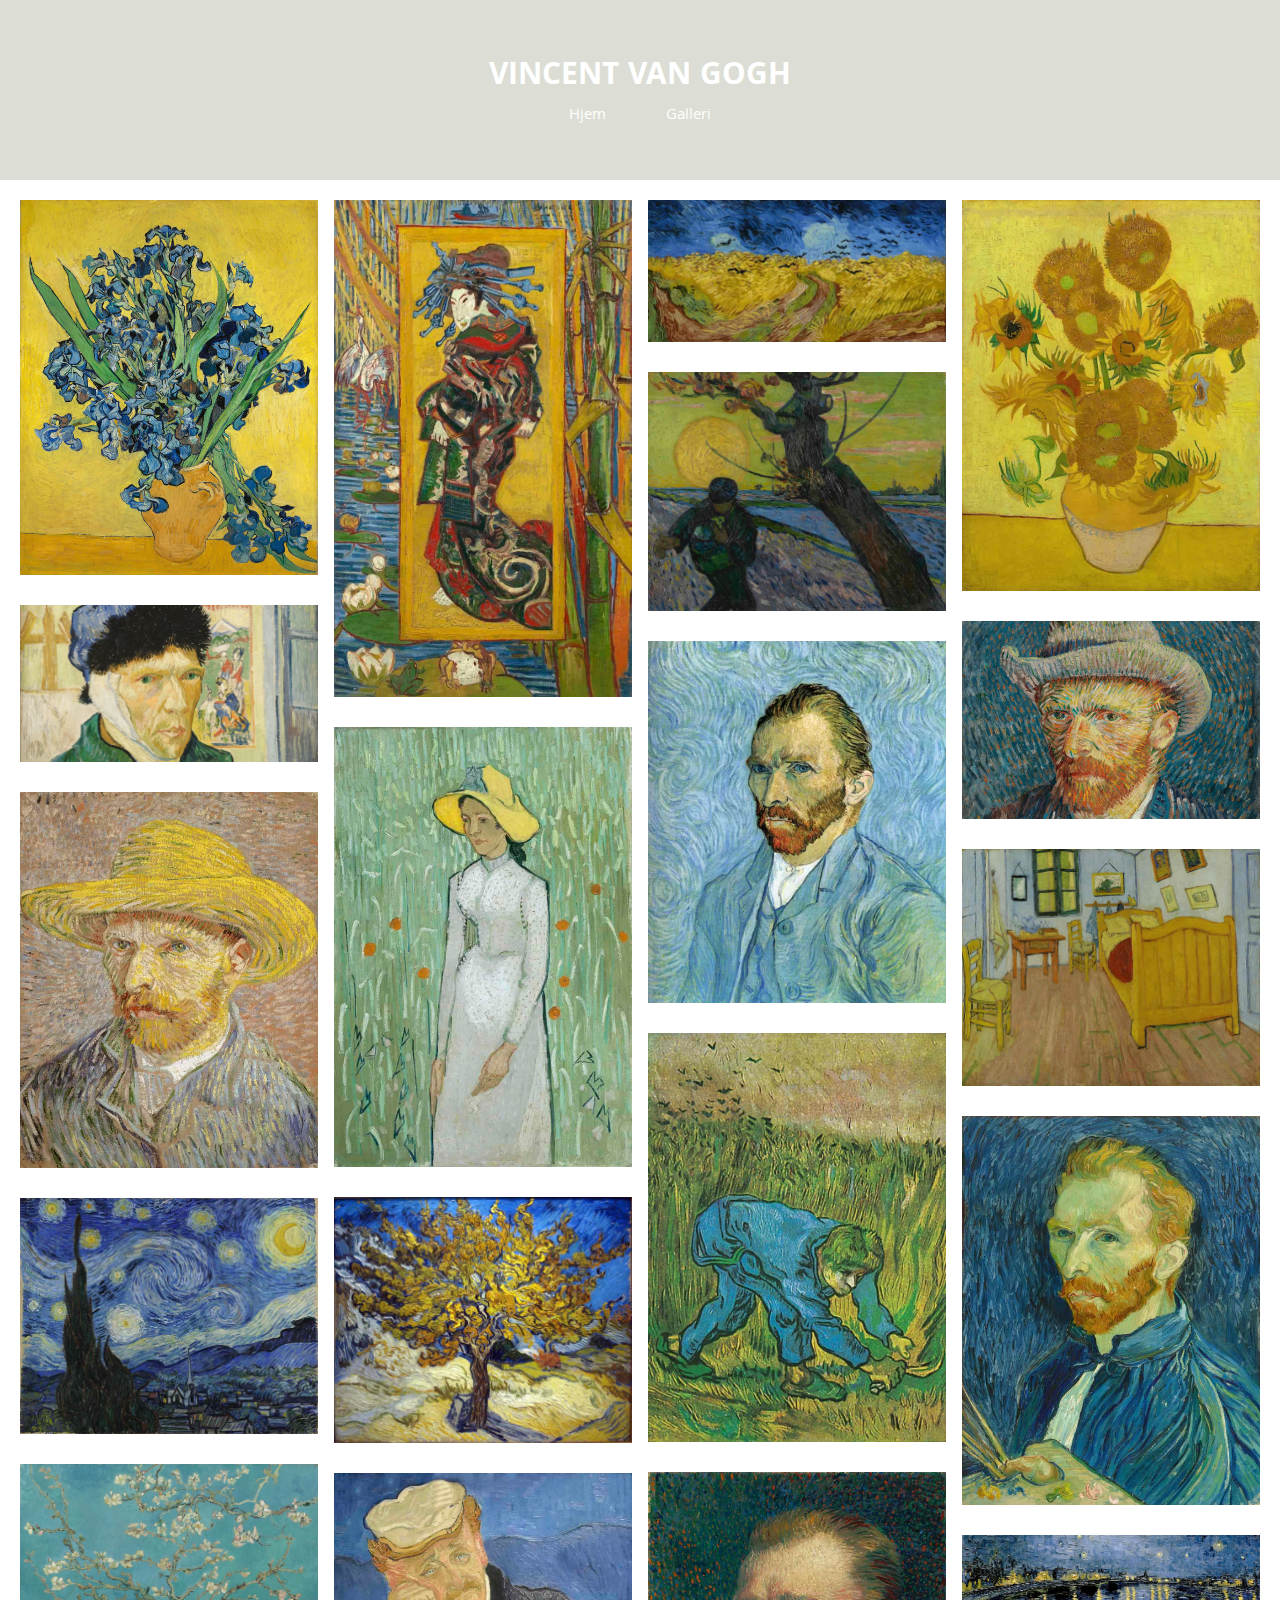
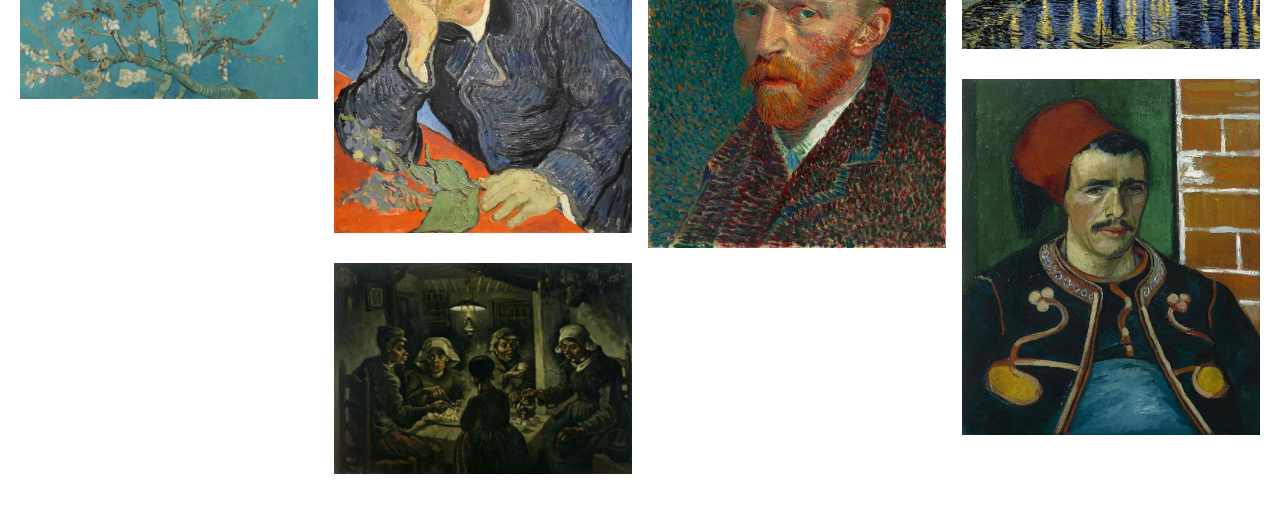
==== gallery.html @ 537558c0 "fikset gallery" ====
<!DOCTYPE html>
<html lang="en">
<head>
    <meta charset="UTF-8">
    <meta http-equiv="X-UA-Compatible" content="IE=edge">
    <meta name="viewport" content="width=device-width, initial-scale=1.0">
    <link rel="preconnect" href="https://fonts.googleapis.com">
    <link rel="preconnect" href="https://fonts.gstatic.com" crossorigin>
    <link href="https://fonts.googleapis.com/css2?family=Khula:wght@300;400;600;700;800&display=swap" rel="stylesheet">
    <link rel="stylesheet" href="./gallery.css">
    <title>Vincent Van Gogh</title>
</head>
<body>

    <header id="home">
        <nav>
            <h1>Vincent Van Gogh</h1>
            <ul class="menu">
                <li><a href="./index.html#intro-page">Hjem</a></li>
                <li><a href="#home">Galleri</a></li>
            </ul>
        </nav>
    </header>

    <section class="container">
        <div class="image">
            <h1>Iriser, 1889</h1>
            <img src="media/irises.jpeg">
        </div>
        <div class="image">
            <h1>Selvportrett med bandasjert øre, 1889</h1>
            <img src="media/missing-ear.jpeg">
        </div>
        <div class="image">
            <h1>Selvportrett, 1887</h1>
            <img src="media/self-portrait.jpg">
        </div>
        <div class="image">
            <h1>Stjernenatt, 1889</h1>
            <img src="media/starry-night.jpeg">
        </div>
        <div class="image">
            <h1>Mandelblomst, 1890</h1>
            <img src="media/blossom.jpeg">
        </div>
        <div class="image">
            <h1>En oiransk kurisane, 1887</h1>
            <img src="media/en-oiransk-kurtisane.jpg">
        </div>
        <div class="image">
            <h1>Jente i hvitt, 1890</h1>
            <img src="media/jente-i-hvitt.jpg">
        </div>
        <div class="image">
            <h1>Morbærtre, 1889</h1>
            <img src="media/morbærtre.jpg">
        </div>
        <div class="image">
            <h1>Paul Gachet, 1890</h1>
            <img src="media/paul-gachet.jpeg">
        </div>
        <div class="image">
            <h1>Potetspiserne, 1885</h1>
            <img src="media/potetspiserne.jpg">
        </div>
        <div class="image">
            <h1>Ravner over kornåker, 1890</h1>
            <img src="media/ravner-over-kornaaker.jpeg">
        </div>
        <div class="image">
            <h1>Såmannen, 1888</h1>
            <img src="media/saamannen.jpg">
        </div>
        <div class="image">
            <h1>Selvportrett, 1880</h1>
            <img src="media/self-portrait3.jpeg">
        </div>
        <div class="image">
            <h1>Skurkaren, 1889</h1>
            <img src="media/skurkaren.jpg">
        </div>
        <div class="image">
            <h1>Selvportrett, 1887</h1>
            <img src="media/self-portrait6.jpg">
        </div>
        <div class="image">
            <h1>Fjerde versjon av Solsikker, 1889</h1>
            <img src="media/solsikker.jpg">
        </div>
        <div class="image">
            <h1>Selvportrett, 1887</h1>
            <img src="media/self-portrait4.jpeg">
        </div>
        <div class="image">
            <h1>Soverom i Arles, 1889</h1>
            <img src="media/soverom-i-arles.jpg">
        </div>
        <div class="image">
            <h1>Selvportrett, 1889</h1>
            <img src="media/self-portrait5.jpg">
        </div>
        <div class="image">
            <h1>Stjernenatt over Rhône, 1888</h1>
            <img src="media/stjernenatt.jpg">
        </div>
        <div class="image">
            <h1>Zouave, 1888</h1>
            <img src="media/zouave.jpg">
        </div>
    </section>
    
</body>
</html>
---- gallery.css ----
*{
    margin: 0;
    scroll-behavior: smooth;
    font-family: 'Khula', sans-serif;
}

header{
    margin: 0;
    width: 100vw;
    background-color: white;
    top: 0;
    position: fixed;
    overflow: hidden;
    z-index: 2;
}

nav{
    height: 20vh;
    width: 100vw;
    display: flex;
    flex-direction: column;
    justify-content: center;
    align-items: center;
    position: sticky;
    background-color: #9aa18759;
    color: white;
}

nav h1{
    font-size: 2rem;
    text-transform: uppercase;
}

.menu{
    list-style: none;
    width: 25vw;
    display: flex;
    justify-content: center;
    padding: 0;
}
.menu li{
    display: inline-block;
    padding: 0 30px 0 30px;
    justify-content: space-between;
}
.menu li a{
    text-decoration: none;
    color: white;
}

.container{
    padding: 0;
    transform-style: preserve-3d;
    position: relative;
    column-count: 4;
    padding: 20px;
    top: 20vh;
}

.image{
    display: inline-block;
    margin-bottom: 10px;
    overflow: hidden;
}

.image h1{
    background: #9aa18759;
}

.image:hover h1{
    opacity: 0.8;
    letter-spacing: -1px;
}

img{
    width: 100%;
    transition: .25s ease-in-out;
}

.image:hover img{
    transform: scale(1.1);
}

.container h1{
    position: absolute;
    padding: 5px;
    margin: 5px;
    font-size: 20px;
    color: white;
    opacity: 0;
    z-index: 1;
    transition: 0.25s ease-in-out;
}
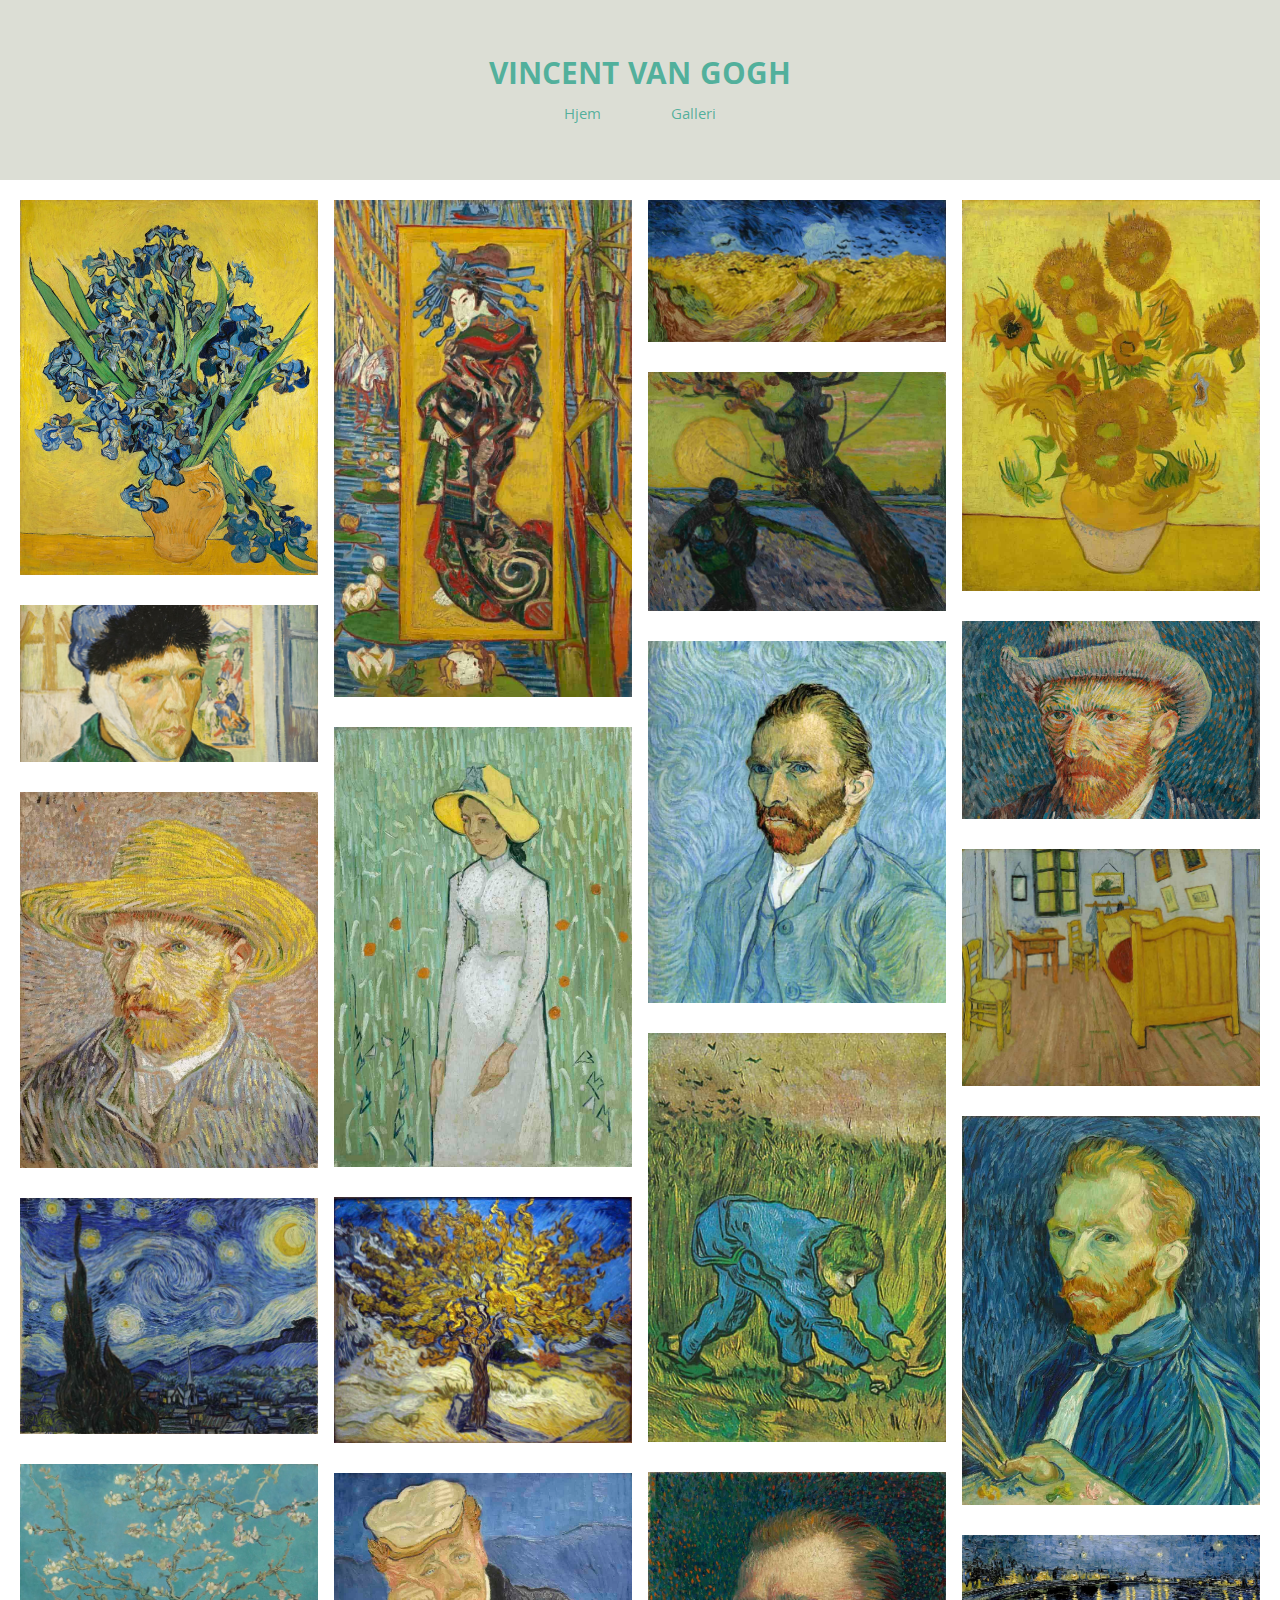
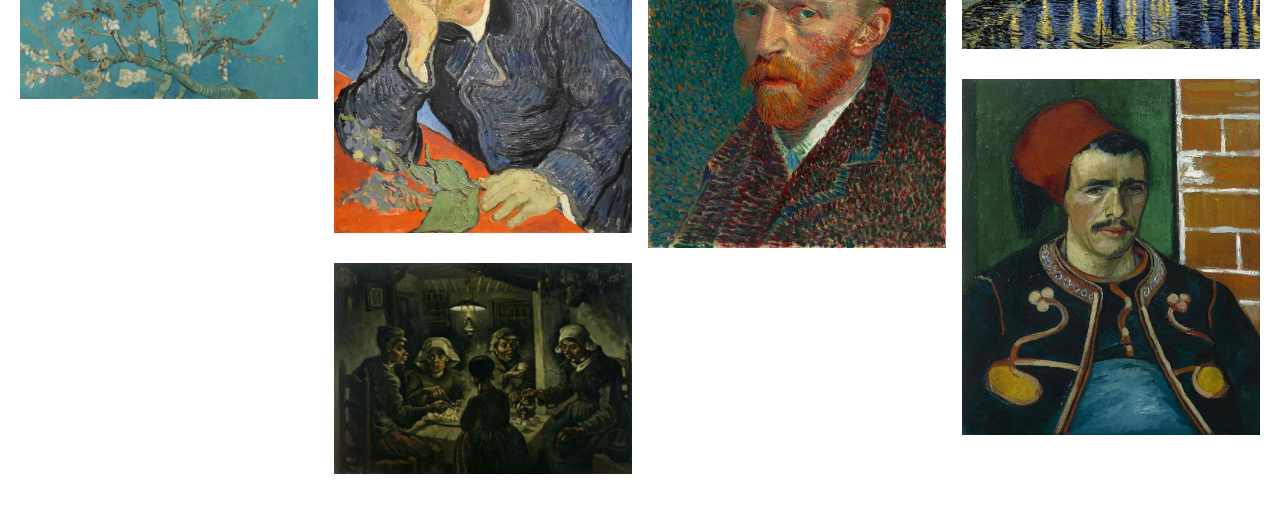
==== commit 58aaba43: "samlet mitt og malin sitt" ====
--- a/gallery.html
+++ b/gallery.html
@@ -6,7 +6,7 @@
     <meta name="viewport" content="width=device-width, initial-scale=1.0">
     <link rel="preconnect" href="https://fonts.googleapis.com">
     <link rel="preconnect" href="https://fonts.gstatic.com" crossorigin>
-    <link href="https://fonts.googleapis.com/css2?family=Khula:wght@300;400;600;700;800&display=swap" rel="stylesheet">
+    <link href="https://fonts.googleapis.com/css2?family=Khula:wght@300;400;600;700;800&family=Playfair+Display+SC:ital,wght@0,400;0,700;0,900;1,400;1,700;1,900&family=Playfair+Display:ital,wght@0,400;0,500;0,600;0,700;0,800;0,900;1,400;1,500;1,600;1,700;1,800;1,900&display=swap" rel="stylesheet">
     <link rel="stylesheet" href="./gallery.css">
     <title>Vincent Van Gogh</title>
 </head>
--- a/gallery.css
+++ b/gallery.css
@@ -29,6 +29,8 @@
 nav h1{
     font-size: 2rem;
     text-transform: uppercase;
+    color: #00957aa2;
+    transition: 0.25s ease-in-out;
 }
 
 .menu{
@@ -38,13 +40,24 @@
     justify-content: center;
     padding: 0;
 }
+
 .menu li{
     display: inline-block;
     padding: 0 30px 0 30px;
     justify-content: space-between;
 }
+
 .menu li a{
     text-decoration: none;
+    color: #00957aa2;
+    padding: 5px;
+    transition: 0.25s ease-in-out;
+}
+
+.menu li a:hover{
+    background-color: #00957aa2;
+    padding: 5px;
+    border-radius: 5px;
     color: white;
 }
 
@@ -65,6 +78,7 @@
 
 .image h1{
     background: #9aa18759;
+    border-radius: 5px;
 }
 
 .image:hover h1{
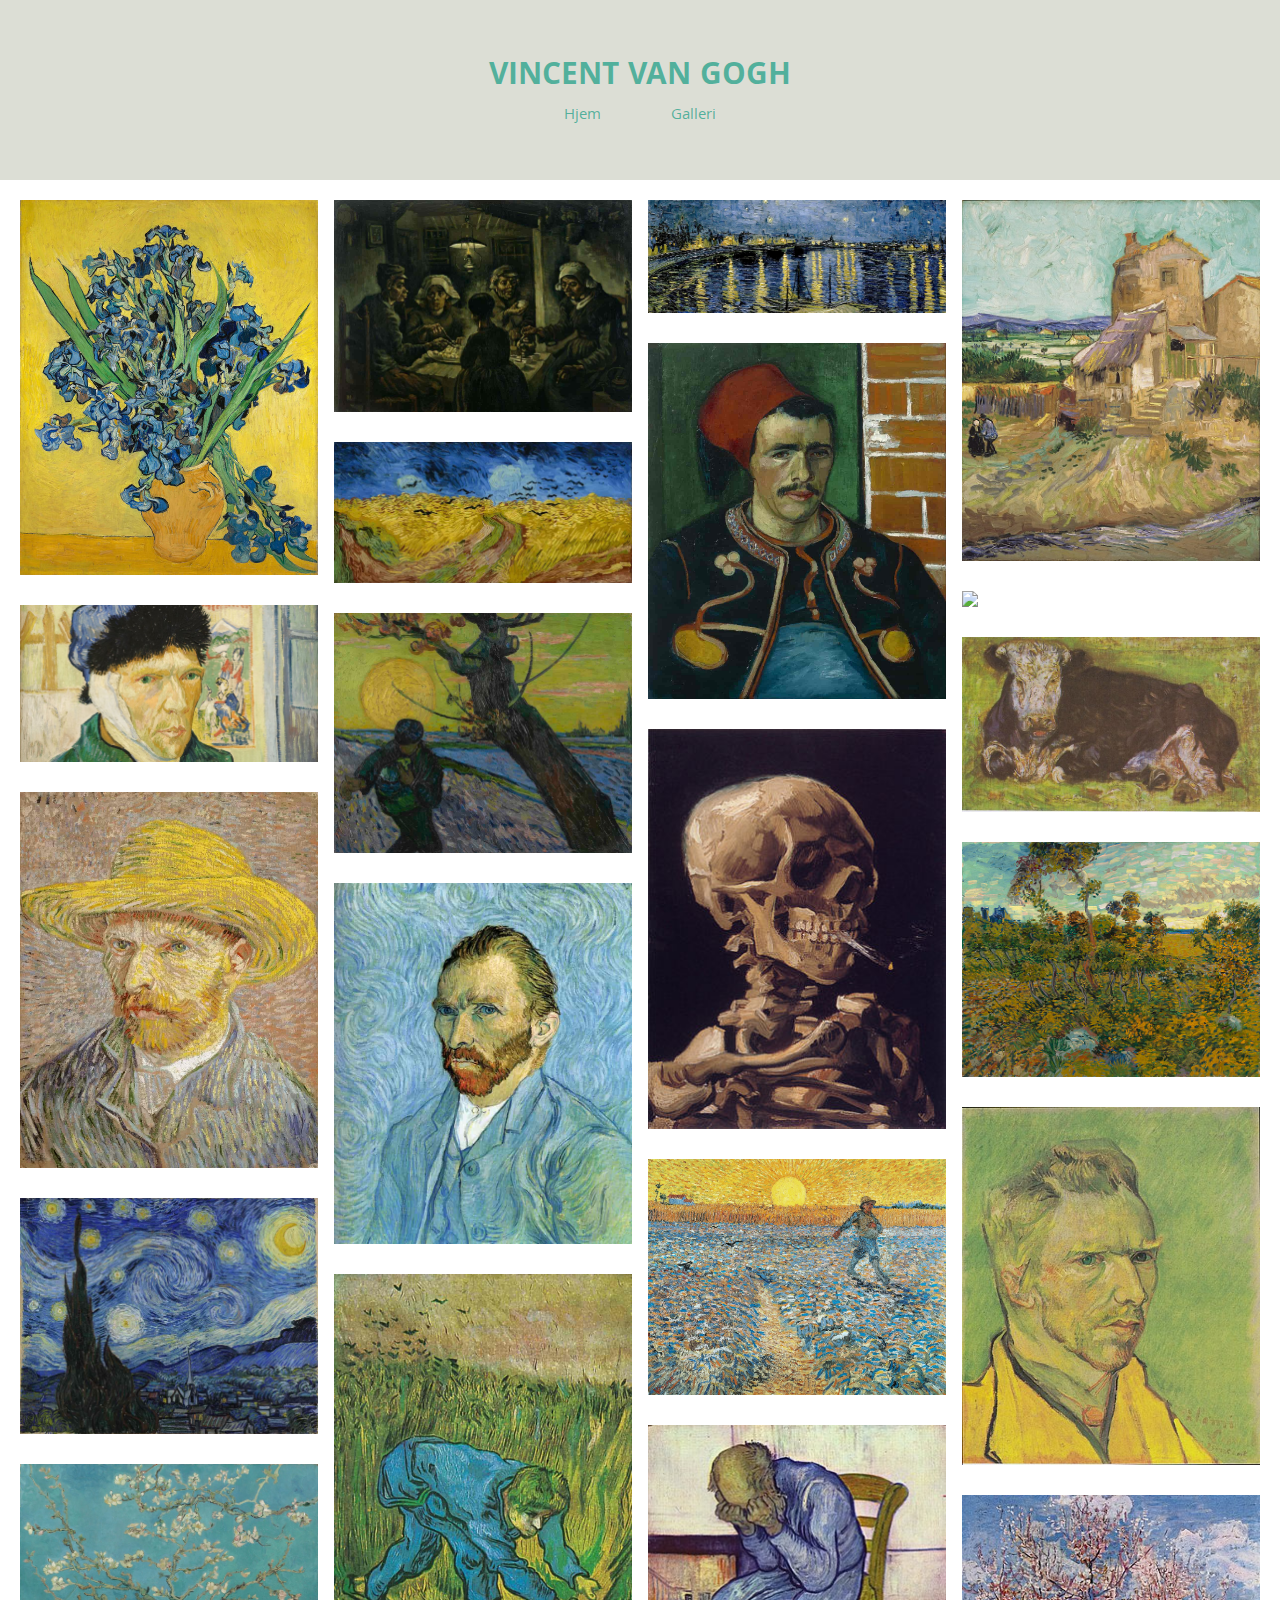
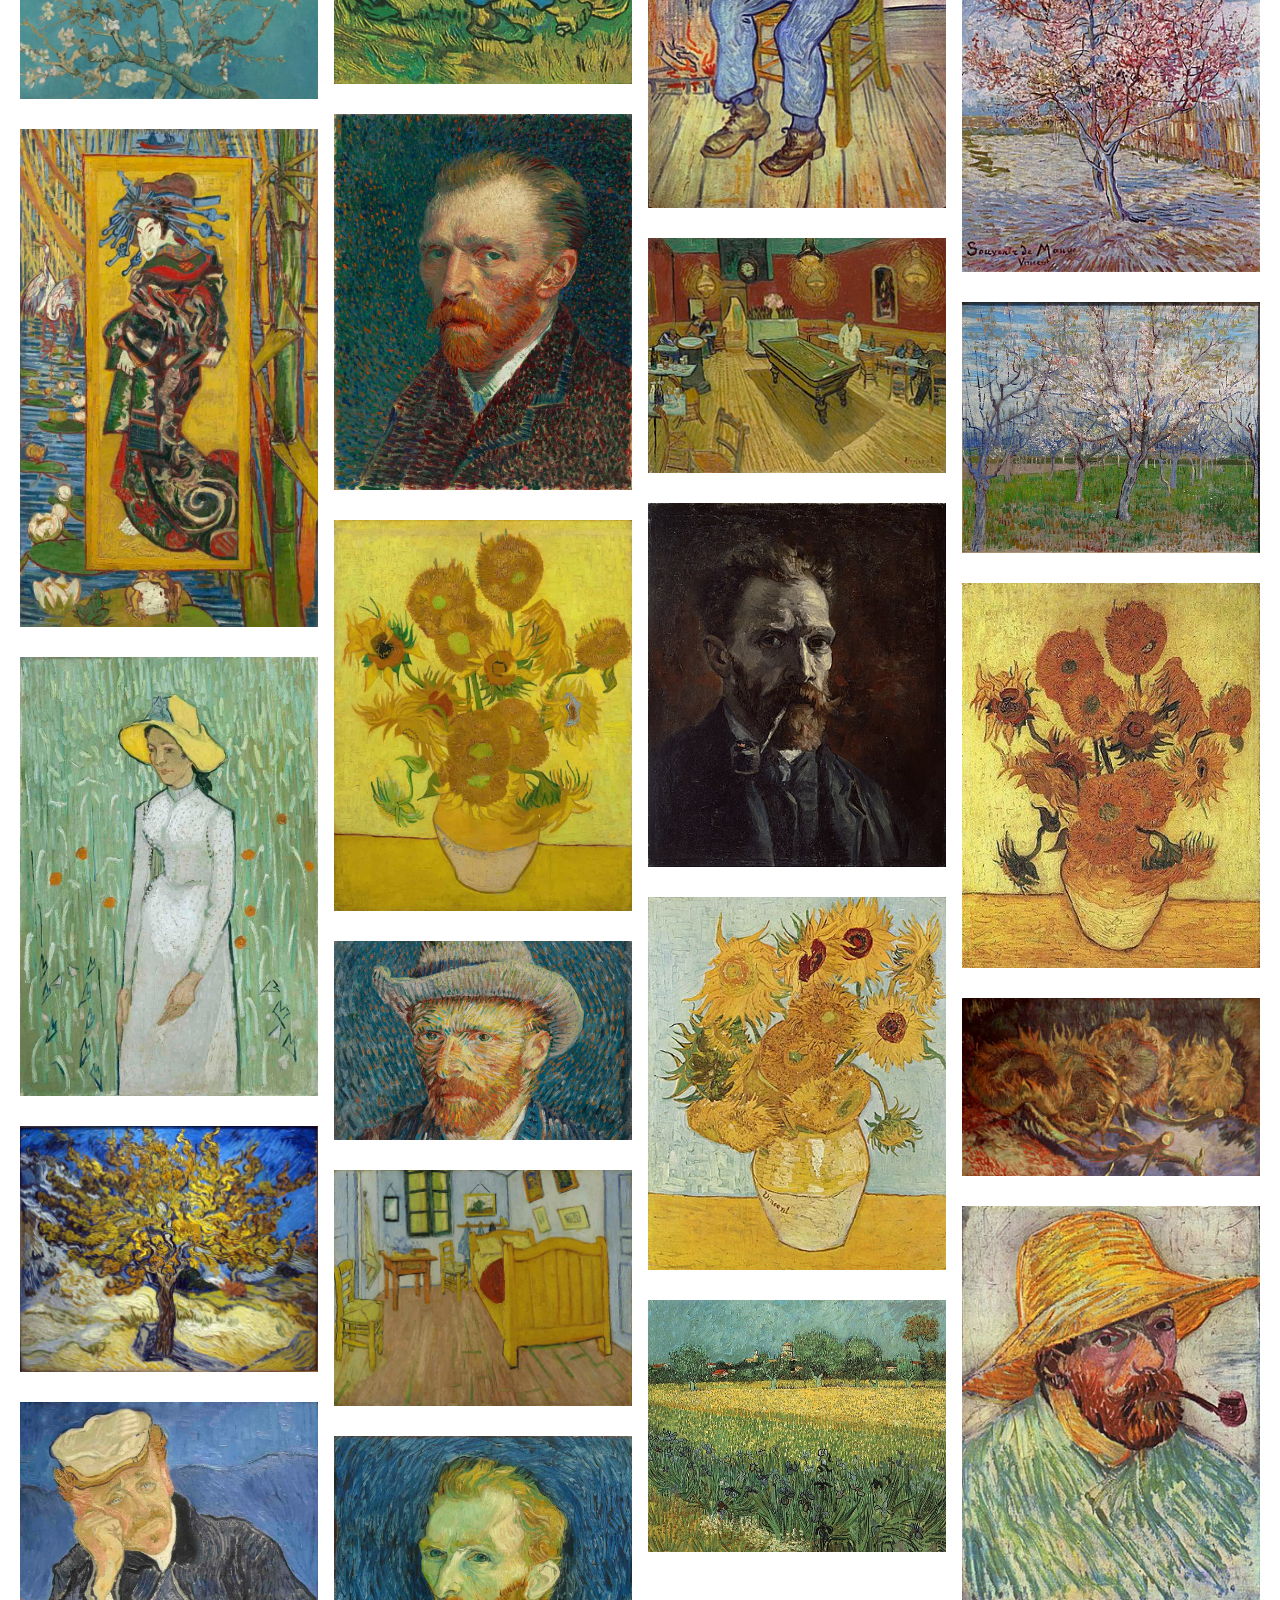
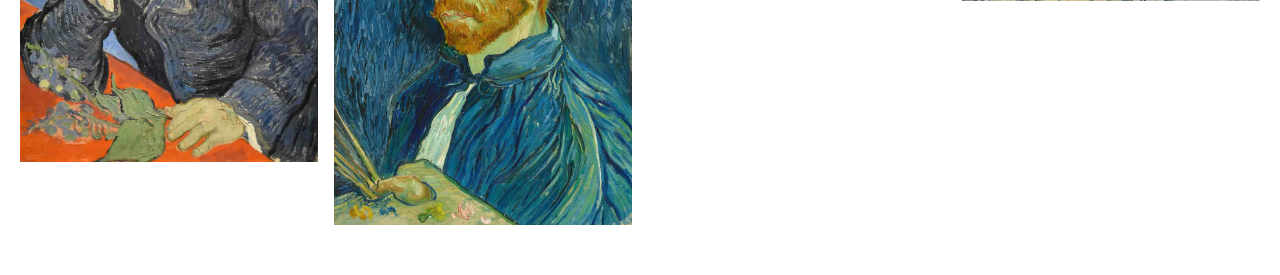
==== commit 6c6fc47e: "mer i galleri" ====
--- a/gallery.html
+++ b/gallery.html
@@ -107,6 +107,74 @@
             <h1>Zouave, 1888</h1>
             <img src="media/zouave.jpg">
         </div>
+        <div class="image">
+            <h1>Skallen av skjelett med en<br> brennende sigarett, 1886</h1>
+            <img src="./media/skallen-av-skjelett-med-en-brennende-sigarett.jpeg">
+        </div>
+        <div class="image">
+            <h1>Såmannen, 1888</h1>
+            <img src="./media/saamannen2.jpeg">
+        </div>
+        <div class="image">
+            <h1>Ved evighetens port, 1890</h1>
+            <img src="./media/ved-evighetens-port.jpeg">
+        </div>
+        <div class="image">
+            <h1>Nattcaféen, 1888</h1>
+            <img src="./media/nattcafeen.jpeg">
+        </div>
+        <div class="image">
+            <h1>Selvportrett med pipe, 1886</h1>
+            <img src="./media/selvportrett-med-pipe.jpeg">
+        </div>
+        <div class="image">
+            <h1>Vase med tolv solsikker, 1888</h1>
+            <img src="./media/vase-tolv-solsikker.jpeg">
+        </div>
+        <div class="image">
+            <h1>Arles med iriser, 1888</h1>
+            <img src="./media/arles-solsikker.jpeg">
+        </div>
+        <div class="image">
+            <h1>Den gamle møllen, 1888</h1>
+            <img src="./media/old-mill.jpeg">
+        </div>
+        <div class="image">
+            <h1>Oliventrærne, 1889</h1>
+            <img src="./media/olivetree.jpeg">
+        </div>
+        <div class="image">
+            <h1>Liggende koe, 1883</h1>
+            <img src="./media/liggende-koe.jpeg">
+        </div>
+        <div class="image">
+            <h1>Solnedgang ved Montmajour, 1888</h1>
+            <img src="./media/solnedgang.jpeg">
+        </div>
+        <div class="image">
+            <h1>Selvportrett</h1>
+            <img src="./media/selvportrett7.jpeg">
+        </div>
+        <div class="image">
+            <h1>Blomstrende pæretre, 1888</h1>
+            <img src="./media/blomstrende-paeretre.jpeg">
+        </div>
+        <div class="image">
+            <h1>Den rosa hagen, 1888</h1>
+            <img src="./media/pink-garden.jpeg">
+        </div>
+        <div class="image">
+            <h1>Solsikker, 1888</h1>
+            <img src="./media/sunflowers.jpeg">
+        </div>
+        <div class="image">
+            <h1>Stilleben med fire solsikker, 1887</h1>
+            <img src="./media/still-life-four-sunflowers.jpeg">
+        </div>
+        <div class="image">
+            <h1>Selvportrett med pipe og stråhatt</h1>
+            <img src="./media/selvportrett8.jpeg">
+        </div>
     </section>
     
 </body>
